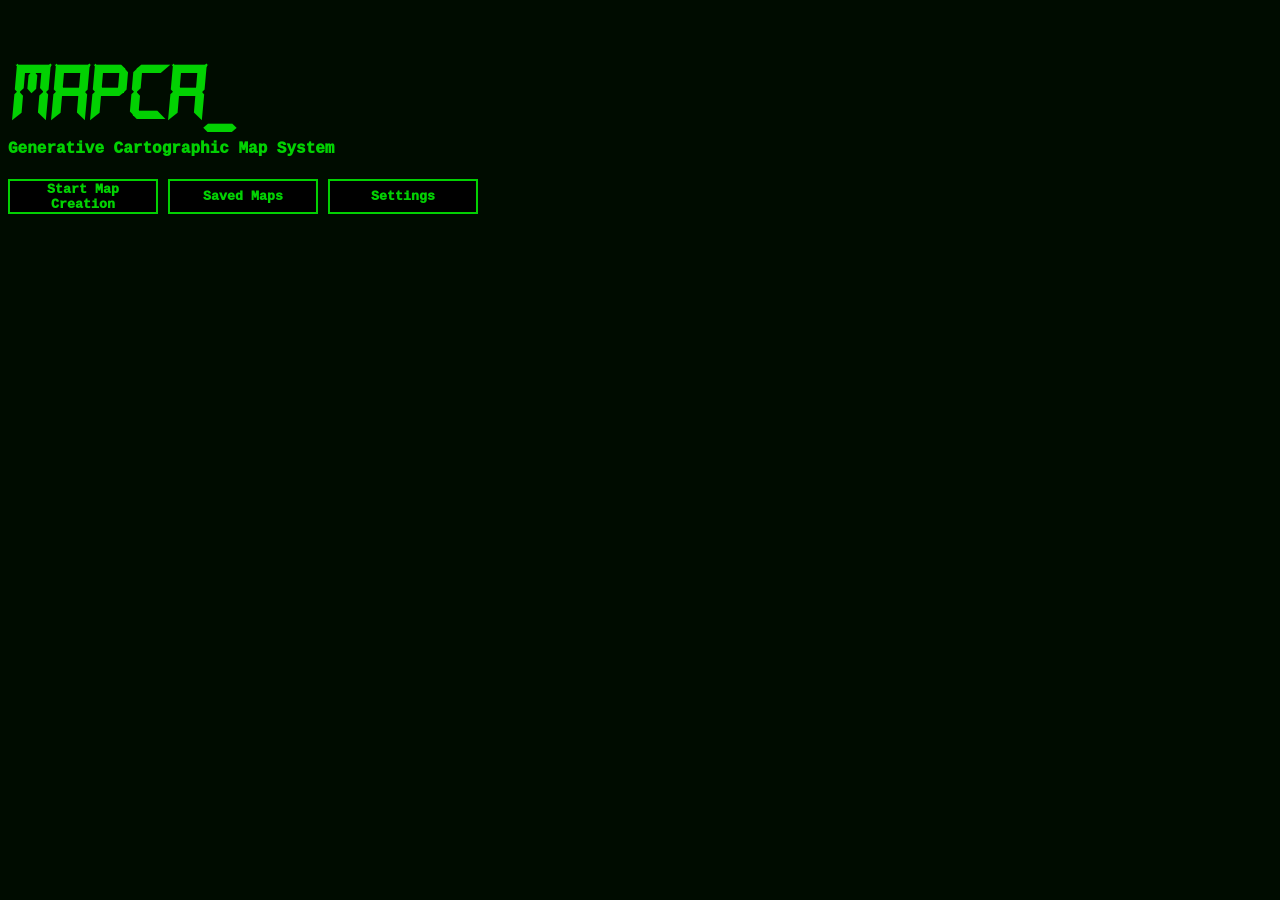
==== html/menu.html @ 39c66b67 "v0.01  - O CSS e HTML foi mudado para manter uma estrutura mais organizada.  - Fonte customizada foi" ====
<!DOCTYPE html>
<html lang="en">
<head>
    <meta charset="UTF-8">
    <meta name="viewport" content="width=device-width, initial-scale=1.0">
    <title>MAPCA</title>
    <link rel="stylesheet" href="/style/all.css">
</head>
<body>
    <div id="logo">
        <h1 class="title">MAPCA<span class="underline">_</span></h1>
        <h4 class="stitle">Generative Cartographic Map System</h4>
        
    </div>
    <nav>
        <div id="buttons">
            <button class="genMapButton">Start Map Creation</button>
            <button class="savedMapsButton">Saved Maps</button>
            <button class="webSettings">Settings</button>
        </div>
    </nav>
</body>
</html>
---- style/all.css ----
*{
    font-family:'Courier New', Courier, monospace;
    color: rgb(2, 209, 2);
    font-weight: 1000;
    /*https://hyperpix.net/fonts/digital-clock-fonts/*/
}

@font-face {
    font-family: digitalClock;
    src: url('../font/DS-DIGII.TTF');
}

#logo h1.title {
    font-family: digitalClock;
    font-size: 5rem;
    margin-bottom: -15px
}

#logo span.underline{
    display: inline-block;
    animation: blink_underline 1s step-end infinite;
    font-family: digitalClock;
    margin-top: 0px
}

body{
    background-color: rgb(0, 12, 0);
}

#buttons{
    display: flex;
    gap: 10px;
}

button{
    background-color: black;
    border: 2px solid;
    border-color: rgb(2, 209, 2);
    width: 150px;
    height: 35px;
}

button:hover{
    scale: 1.05;
    color: black;
    background-color: rgb(2, 209, 2);
    border-color: black;
    animation: border 1s step-end infinite;
}

@keyframes blink_underline {
    0%, 100% { opacity: 1; }
    50% { opacity: 0; }
}
@keyframes border {
    0%, 100% { border-color: rgb(2, 209, 2); }
    50% { border-color: black; }
}
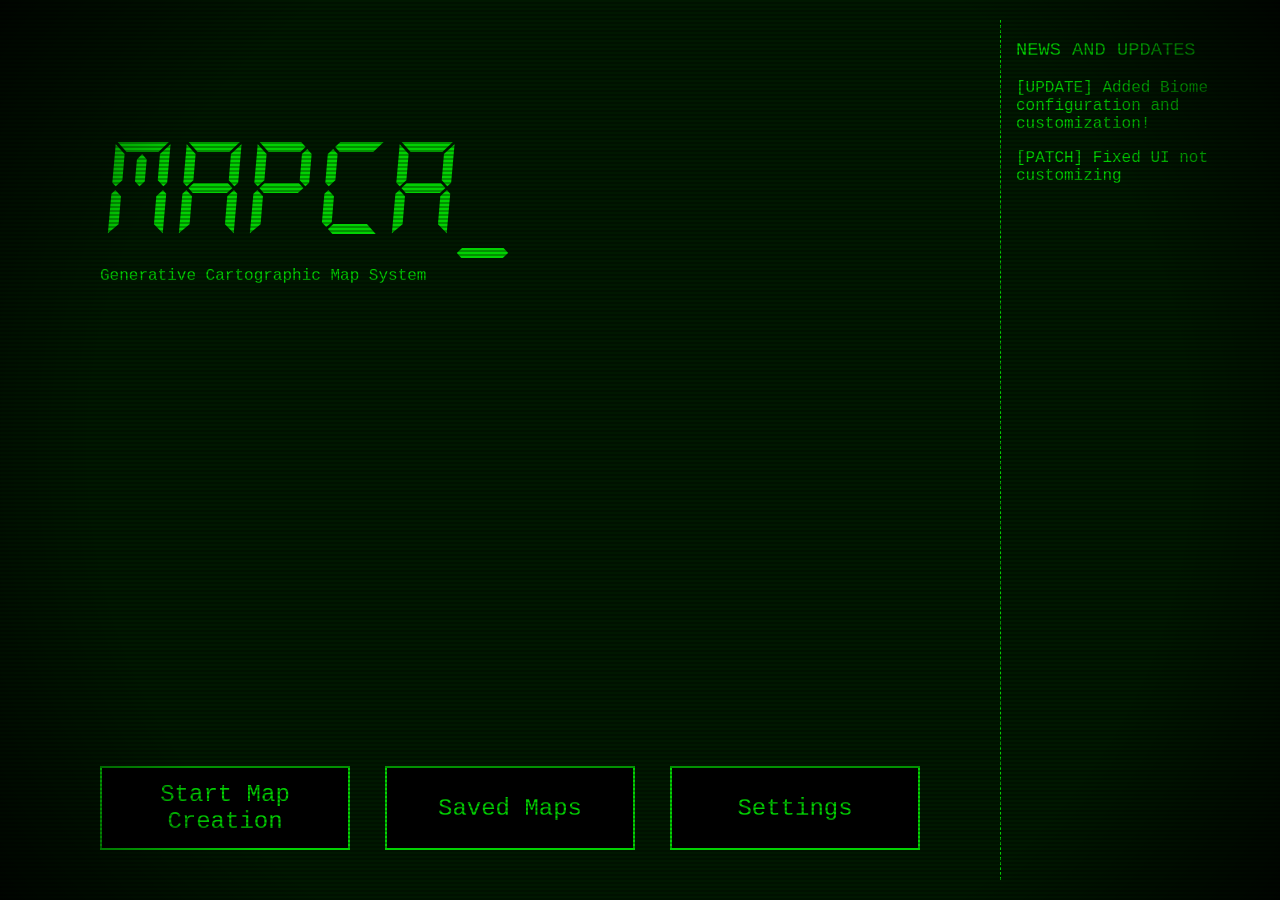
==== commit 43734785: "Added some standard files and improved the CSS - New "websettings" page - New "createmp" page - Adde" ====
--- a/html/menu.html
+++ b/html/menu.html
@@ -4,20 +4,27 @@
     <meta charset="UTF-8">
     <meta name="viewport" content="width=device-width, initial-scale=1.0">
     <title>MAPCA</title>
-    <link rel="stylesheet" href="/style/all.css">
+    <link rel="stylesheet" href="/style/menu.css">
 </head>
 <body>
     <div id="logo">
         <h1 class="title">MAPCA<span class="underline">_</span></h1>
-        <h4 class="stitle">Generative Cartographic Map System</h4>
+        <h4 class="subtitle">Generative Cartographic Map System</h4>
         
     </div>
     <nav>
         <div id="buttons">
-            <button class="genMapButton">Start Map Creation</button>
-            <button class="savedMapsButton">Saved Maps</button>
-            <button class="webSettings">Settings</button>
+            <a href="createmp.html"class="genMapButton">Start Map Creation</a>
+            <a href="svmap.html"class="savedMapsButton">Saved Maps</a>
+            <a href="websettings.html"class="webSettings">Settings</a>
         </div>
     </nav>
+    <div id="news-updates">
+        <h3>NEWS AND UPDATES</h3>
+        <p>[UPDATE] Added Biome configuration and customization!</p>
+        <p>[PATCH] Fixed UI not customizing</p>
+    </div>
+    <div class="crt-overlay"></div>
+
 </body>
 </html>
--- a/style/menu.css
+++ b/style/menu.css
@@ -0,0 +1,150 @@
+:root {
+    --green-text: rgb(2, 209, 2);
+    --bg: rgb(0, 24, 0);
+}
+
+* {
+    font-family: 'Courier New', Courier, monospace;
+    color: var(--green-text);
+    font-weight: 500;
+}
+
+/*Custom Font*/
+@font-face {
+    font-family: digitalClock;
+    src: url('../font/DS-DIGII.TTF');
+}
+
+/*Logo and Title*/
+#logo h1.title {
+    font-family: digitalClock;
+    font-size: 9rem;
+    margin-bottom: -15px
+}
+
+#logo span.underline {
+    display: inline-block;
+    animation: blink_underline 1s step-end infinite;
+    font-family: digitalClock;
+    margin-top: 0px
+}
+
+#logo {
+    grid-area: header;
+    align-self: center;
+    margin-left: 80px;
+}
+
+body {
+    background-color: var(--bg);
+    margin: 0;
+    height: 100vh;
+    padding: 20px;
+    box-sizing: border-box;
+    display: grid;
+    grid-template-columns: repeat(2, 160px) 1fr 260px;
+    grid-template-rows: auto auto 1fr auto;
+    grid-template-areas:
+        "header   header   header sidebar"
+        "header   header   header sidebar"
+        ".        .        . sidebar"
+        "navbar   navbar   navbar sidebar";
+}
+
+nav {
+    grid-area: navbar;
+    align-self: end;
+    width: 100%;
+}
+
+#news-updates {
+    grid-area: sidebar;
+    border-left: 1px dashed var(--green-text);
+    padding-left: 15px;
+    height: 100%;
+    background-color: var(--bg);
+}
+
+/*Buttons*/
+#buttons {
+    display: flex;
+    gap: 35px;
+    font-size: x-large;
+    margin-bottom: 30px;
+    margin-left: 80px;
+    margin-right: 80px;
+}
+
+button,
+a {
+    display: flex;
+    justify-content: center;
+    align-items: center;
+    background-color: black;
+    border: 2px solid;
+    border-color: var(--green-text);
+    width: 300px;
+    height: 80px;
+    text-align: center;
+    text-decoration: none;
+}
+
+button:hover,
+a:hover {
+    scale: 1.05;
+    color: black;
+    background-color: var(--green-text);
+    border-color: black;
+    animation: border 1s step-end infinite;
+}
+
+/*Animation for the _*/
+@keyframes blink_underline {
+
+    0%,
+    100% {
+        opacity: 1;
+    }
+
+    50% {
+        opacity: 0;
+    }
+}
+
+@keyframes border {
+
+    0%,
+    100% {
+        border-color: var(--green-text);
+    }
+
+    50% {
+        border-color: black;
+    }
+}
+
+.crt-overlay {
+    position: absolute;
+    top: 0;
+    left: 0;
+    width: 100%;
+    height: 100%;
+    z-index: 9999;
+    pointer-events: none;
+    background:
+        linear-gradient(rgba(18, 16, 16, 0) 50%, rgba(0, 0, 0, 0.3) 50%),
+        radial-gradient(circle, rgba(0, 0, 0, 0) 70%, rgba(0, 0, 0, 0.8) 100%);
+    background-size: 100% 4px, 100% 100%;
+    animation: crt-flicker 0.15s infinite alternate;
+}
+
+/*Animation for the tv screen effect*/
+@keyframes crt-flicker {
+    0% {
+        opacity: 0.94;
+    }
+
+    100% {
+        opacity: 1;
+    }
+}
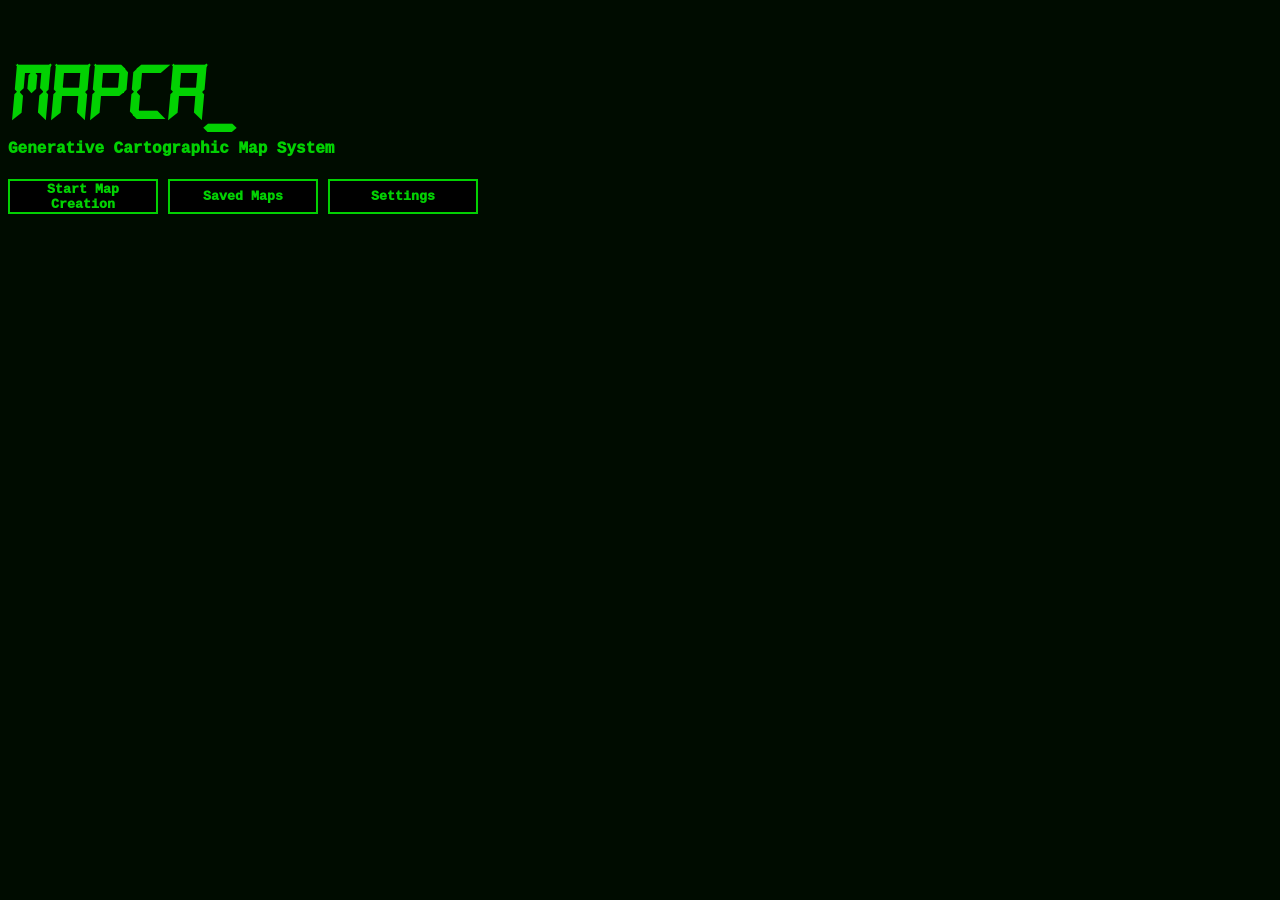
==== commit 9e4190d2: "Another Batch of small fixes  - Changed "menu.html" to "index.html"  - Fixed the code of the pages t" ====
--- a/html/menu.html
+++ b/html/menu.html
@@ -4,7 +4,7 @@
     <meta charset="UTF-8">
     <meta name="viewport" content="width=device-width, initial-scale=1.0">
     <title>MAPCA</title>
-    <link rel="stylesheet" href="/style/menu.css">
+    <link rel="stylesheet" href="/style/all.css">
 </head>
 <body>
     <div id="logo">
@@ -14,17 +14,10 @@
     </div>
     <nav>
         <div id="buttons">
-            <a href="createmp.html"class="genMapButton">Start Map Creation</a>
-            <a href="svmap.html"class="savedMapsButton">Saved Maps</a>
-            <a href="websettings.html"class="webSettings">Settings</a>
+            <button class="genMapButton">Start Map Creation</button>
+            <button class="savedMapsButton">Saved Maps</button>
+            <button class="webSettings">Settings</button>
         </div>
     </nav>
-    <div id="news-updates">
-        <h3>NEWS AND UPDATES</h3>
-        <p>[UPDATE] Added Biome configuration and customization!</p>
-        <p>[PATCH] Fixed UI not customizing</p>
-    </div>
-    <div class="crt-overlay"></div>
-
 </body>
 </html>
--- a/style/all.css
+++ b/style/all.css
@@ -0,0 +1,62 @@
+*{
+    font-family:'Courier New', Courier, monospace;
+    color: rgb(2, 209, 2);
+    font-weight: 1000;
+    /*https://hyperpix.net/fonts/digital-clock-fonts/*/
+}
+ /*Custom Font*/
+@font-face {
+    font-family: digitalClock;
+    src: url('../font/DS-DIGII.TTF');
+}
+
+/*Logo and Title*/
+#logo h1.title {
+    font-family: digitalClock;
+    font-size: 5rem;
+    margin-bottom: -15px
+}
+
+#logo span.underline{
+    display: inline-block;
+    animation: blink_underline 1s step-end infinite;
+    font-family: digitalClock;
+    margin-top: 0px
+}
+
+/*Body Color*/
+body{
+    background-color: rgb(0, 12, 0);
+}
+
+/*Buttons*/
+#buttons{
+    display: flex;
+    gap: 10px;
+}
+
+button{
+    background-color: black;
+    border: 2px solid;
+    border-color: rgb(2, 209, 2);
+    width: 150px;
+    height: 35px;
+}
+
+button:hover{
+    scale: 1.05;
+    color: black;
+    background-color: rgb(2, 209, 2);
+    border-color: black;
+    animation: border 1s step-end infinite;
+}
+
+/*Animation for the _*/
+@keyframes blink_underline {
+    0%, 100% { opacity: 1; }
+    50% { opacity: 0; }
+}
+@keyframes border {
+    0%, 100% { border-color: rgb(2, 209, 2); }
+    50% { border-color: black; }
+}
